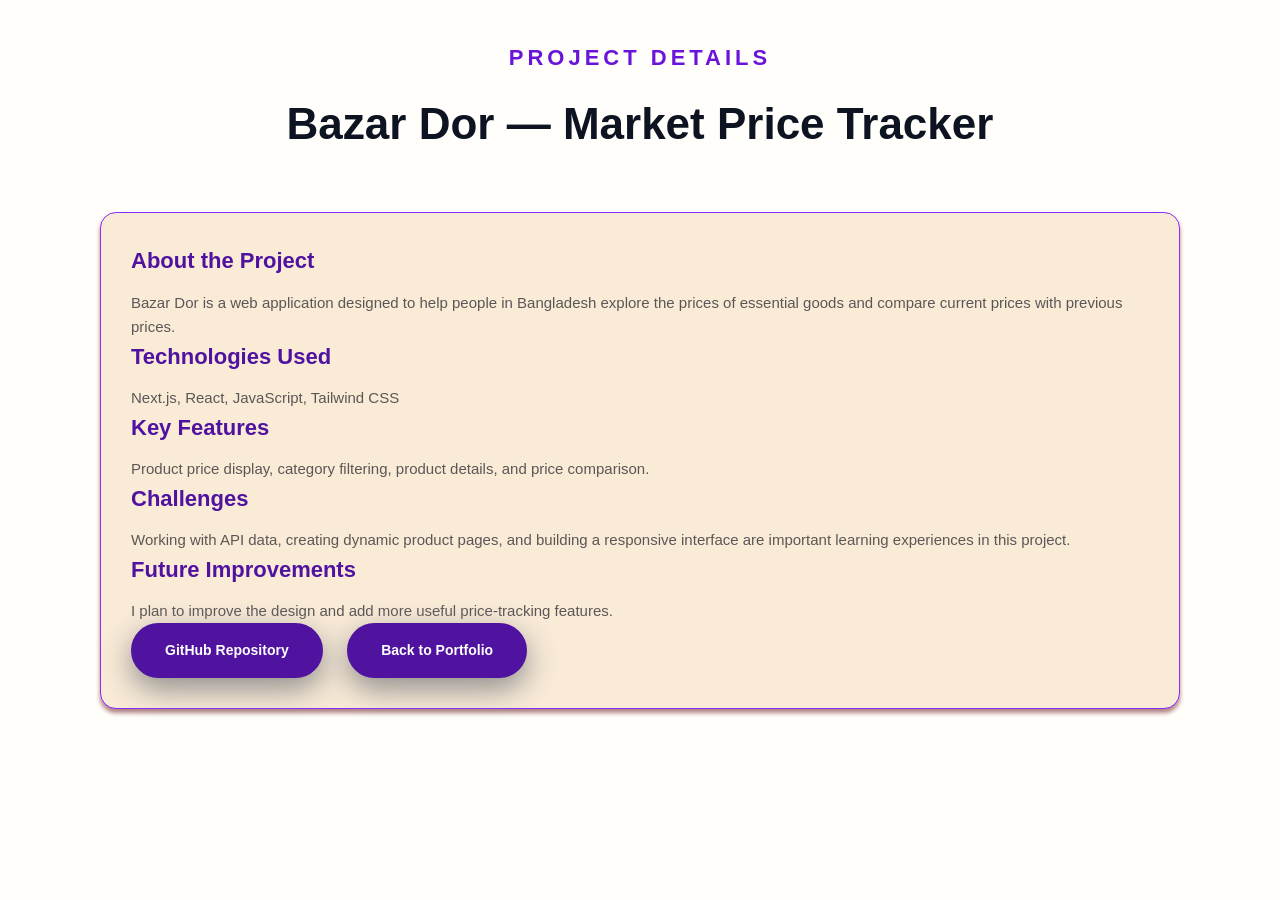
==== project-bazardor.html @ e2b733cc "Initial portfolio commit" ====
<!doctype html>
<html lang="en">
  <head>
    <meta charset="UTF-8" />
    <meta name="viewport" content="width=device-width, initial-scale=1.0" />
    <title>Bazar Dor - Project Details</title>
    <link rel="stylesheet" href="style.css" />
  </head>
  <body>
    <section class="container" style="padding: 40px 20px">
      <div class="heading">
        <h4>PROJECT DETAILS</h4>
        <h2>Bazar Dor — Market Price Tracker</h2>
      </div>

      <div class="education-card">
        <h3>About the Project</h3>
        <p>
          Bazar Dor is a web application designed to help people in Bangladesh
          explore the prices of essential goods and compare current prices with
          previous prices.
        </p>

        <h3>Technologies Used</h3>
        <p>Next.js, React, JavaScript, Tailwind CSS</p>

        <h3>Key Features</h3>
        <p>
          Product price display, category filtering, product details, and price
          comparison.
        </p>

        <h3>Challenges</h3>
        <p>
          Working with API data, creating dynamic product pages, and building a
          responsive interface are important learning experiences in this
          project.
        </p>

        <h3>Future Improvements</h3>
        <p>
          I plan to improve the design and add more useful price-tracking
          features.
        </p>

        <a
          class="btn"
          href="https://github.com/esratcode/bazar-dor"
          target="_blank"
          rel="noopener noreferrer"
          >GitHub Repository</a
        >
        <a class="btn" href="index.html#project">Back to Portfolio</a>
      </div>
    </section>
  </body>
</html>
---- style.css ----
/* =========================
   GLOBAL STYLES
========================= */
* {
    margin: 0;
    padding: 0;
    font-family: "Plus Jakarta Sans", sans-serif;
    box-sizing: border-box;
}

html {
    scroll-behavior: smooth;
    scroll-padding-top: 100px;
}

body {
    background-color: #FFFEFA;
    color: #0D1321;
    line-height: 1.6;
}

img {
    max-width: 100%;
}

.container {
    width: 87.5%;
    max-width: 1400px;
    margin: 0 auto;
}

section,
#hero,
#project,
#experience,
#footer {
    scroll-margin-top: 100px;
}

/* =========================
   COMMON BUTTON
========================= */
.btn {
    display: inline-block;
    background-color: #5013a0;
    padding: 14px 32px;
    border: 2px solid #5013a0;
    border-radius: 30px;
    font-size: 14px;
    font-weight: bold;
    color: white;
    box-shadow: 0 11px 31px 0 #8C8C8C;
    cursor: pointer;
    margin-right: 20px;
    text-decoration: none;
    transition: all 0.3s ease;
}

.btn:hover {
    background-color: white;
    color: #0D1321;
    border-color: #350476;
}

.btn-white {
    background-color: white;
    color: black;
    border: 2px solid #872BFF;
}

/* =========================
   SECTION HEADINGS
========================= */
.heading {
    margin-bottom: 60px;
    text-align: center;
}

.heading h4 {
    font-size: 22px;
    text-transform: uppercase;
    color: #6A14DA;
    letter-spacing: 4px;
    font-weight: bold;
    margin-bottom: 20px;
}

.heading h2 {
    font-size: 44px;
    line-height: 1.3;
}

.heading p {
    color: #5B5757;
}

/* =========================
   NAVBAR
========================= */
#navbar {
    width: 100%;
    background-color: #FFFEFA;
    padding: 20px 0;
    position: sticky;
    top: 0;
    z-index: 1000;
    border-bottom: 1px solid #eee;
}

.nav-container {
    display: flex;
    align-items: center;
    justify-content: space-between;
    gap: 20px;
}

.logo {
    font-size: 25px;
    font-weight: 800;
    color: #5013a0;
    text-decoration: none;
    white-space: nowrap;
}

.logo span {
    color: #872BFF;
}

.nav-links {
    display: flex;
    align-items: center;
    gap: 25px;
    list-style: none;
}

.nav-links a {
    color: #0D1321;
    text-decoration: none;
    font-size: 14px;
    font-weight: 600;
    transition: color 0.3s ease;
}

.nav-links a:hover {
    color: #872BFF;
}

.nav-btn {
    display: inline-block;
    padding: 12px 24px;
    background-color: #5013a0;
    color: white;
    border: 1px solid #5013a0;
    border-radius: 30px;
    text-decoration: none;
    font-size: 14px;
    font-weight: bold;
    transition: all 0.3s ease;
    white-space: nowrap;
}

.nav-btn:hover {
    background-color: white;
    color: #5013a0;
}

/* =========================
   HERO SECTION
========================= */
#hero {
    padding-top: 20px;
    background-image: url("image/Hero-bg.png");
    background-size: 500px;
    background-repeat: no-repeat;
    background-position: right top;
    margin-bottom: 150px;
}

#hero-container {
    display: flex;
    align-items: center;
    justify-content: space-between;
    gap: 40px;
}

#hero-contain {
    flex: 1;
    padding: 60px 0 100px;
}

#hero-contain h1 {
    font-size: 48px;
    line-height: 1.3;
    margin-bottom: 30px;
}

#hero-contain h1 span {
    color: #872BFF;
}

#hero-contain p {
    font-size: 16px;
    color: #8A8A8A;
    font-weight: 500;
    line-height: 26px;
    margin-bottom: 30px;
}

#hero-image {
    flex: 1;
    text-align: center;
}

#hero-image img {
    width: 500px;
    max-height: 600px;
    object-fit: contain;
    vertical-align: middle;
}

/* =========================
   ABOUT ME
========================= */
#about {
    margin-bottom: 150px;
}

.about-content {
    display: flex;
    align-items: center;
    justify-content: center;
    gap: 60px;
}

.about-image {
    flex: 0 1 350px;
    text-align: center;
}

.about-image img {
    width: 320px;
    max-width: 100%;
    border-radius: 20px;
    object-fit: cover;
}

.about-text {
    flex: 1;
}

.about-text h3 {
    font-size: 28px;
    line-height: 1.4;
    color: #5013a0;
    margin-bottom: 20px;
}

.about-text p {
    font-size: 16px;
    color: #5B5757;
    line-height: 1.8;
    margin-bottom: 18px;
}

.about-btn {
    margin-top: 10px;
}

/* =========================
   SKILLS SECTION
========================= */
#skill {
    margin-bottom: 150px;
}

.skills-intro {
    margin-top: 15px;
    color: #5B5757;
}

.card-box {
    display: flex;
    justify-content: center;
    align-items: stretch;
    gap: 30px;
    flex-wrap: wrap;
    margin-bottom: 30px;
}

.card {
    background-color: antiquewhite;
    flex: 1 1 260px;
    max-width: 350px;
    min-width: 0;
    border: 1px solid blue;
    border-radius: 12px;
    padding: 40px;
    text-align: center;
    box-shadow: 0 4px 4px #b18383;
    margin-bottom: 30px;
    transition: transform 0.3s ease;
}

.card:hover {
    transform: translateY(-5px);
}

.card img {
    width: 65px;
    height: 65px;
    object-fit: contain;
    margin-bottom: 20px;
}

.card h3 {
    font-size: 22px;
    font-weight: bolder;
    margin-bottom: 15px;
}

.card p {
    font-size: 14px;
    color: #0D1321;
    line-height: 1.7;
    margin-bottom: 15px;
}

.card a {
    color: #5013a0;
    font-weight: bold;
}

/* =========================
   EDUCATION SECTION
========================= */
#education {
    margin-bottom: 150px;
}

.education-list {
    display: flex;
    flex-direction: column;
    gap: 25px;
    max-width: 850px;
    margin: 0 auto;
}

.education-card {
    background-color: antiquewhite;
    border: 1px solid #872BFF;
    border-radius: 16px;
    padding: 30px;
    box-shadow: 0 4px 4px #b18383;
    transition: transform 0.3s ease;
}

.education-card:hover {
    transform: translateY(-3px);
}

.education-card h3 {
    font-size: 22px;
    color: #5013a0;
    margin-bottom: 12px;
}

.education-card h4 {
    font-size: 17px;
    margin-bottom: 10px;
}

.education-card p {
    color: #5B5757;
    font-size: 15px;
}

/* =========================
   PROJECTS SECTION
========================= */
#project {
    margin-bottom: 150px;
}

.project-box {
    width: 100%;
}

.project-card {
    padding: 40px;
    background-color: white;
    border: 1px solid #872BFF;
    border-radius: 20px;
    display: flex;
    gap: 35px;
    align-items: center;
    margin-bottom: 40px;
    box-shadow: 0 4px 10px #b1838320;
}

.project-img {
    flex: 0 1 400px;
    min-width: 0;
}

.project-img img {
    display: block;
    width: 100%;
    max-width: 400px;
    border-radius: 20px;
    object-fit: cover;
}

.project-content {
    flex: 1;
    min-width: 0;
}

.project-content h3 {
    font-size: 30px;
    color: #5013a0;
    line-height: 1.4;
    margin-bottom: 15px;
}

.project-content p {
    color: #5B5757;
    line-height: 1.8;
    margin-bottom: 20px;
}

.project-content .btn {
    margin-top: 5px;
}

/* =========================
   EXPERIENCE SECTION
========================= */
#experience {
    margin-bottom: 150px;
}

.company-card {
    display: flex;
    justify-content: center;
    align-items: center;
    flex-wrap: wrap;
    gap: 30px;
}

.brands {
    padding: 30px;
    background-color: white;
    box-shadow: 0 4px 3px #b18383;
    border-radius: 16px;
    display: flex;
    justify-content: center;
    align-items: center;
    min-width: 130px;
    min-height: 100px;
}

.brands img {
    max-width: 130px;
    max-height: 65px;
    object-fit: contain;
}

.btn-containter {
    text-align: center;
    padding: 60px 0;
}

/* =========================
   CONTACT SECTION
========================= */
#contact {
    margin-bottom: 100px;
    scroll-margin-top: 100px;
}

.contact-content {
    max-width: 800px;
    margin: 0 auto;
    text-align: center;
    background-color: antiquewhite;
    border: 1px solid #872BFF;
    border-radius: 20px;
    padding: 40px;
    box-shadow: 0 4px 4px #b18383;
}

.contact-content p {
    font-size: 16px;
    color: #5B5757;
    line-height: 1.8;
    margin-bottom: 20px;
}

.contact-links {
    display: flex;
    justify-content: center;
    align-items: center;
    flex-wrap: wrap;
    gap: 15px;
    margin-top: 25px;
}

.contact-links a {
    color: #5013a0;
    font-weight: bold;
    overflow-wrap: anywhere;
}

/* =========================
   FOOTER
========================= */
#footer {
    padding: 30px 0;
    border-top: 1px solid #eee;
}

#footer-container {
    display: flex;
    justify-content: space-between;
    align-items: center;
    gap: 20px;
}

#footer-text p {
    font-size: 16px;
    color: #5B5757;
}

.icons {
    display: flex;
    align-items: center;
    gap: 15px;
}

.icon img {
    width: 28px;
    height: 28px;
    object-fit: contain;
    transition: transform 0.3s ease;
}

.icon img:hover {
    transform: translateY(-3px);
}

/* =========================
   RESPONSIVE: TABLETS
========================= */
@media (max-width: 1024px) {
    .container {
        width: 90%;
    }

    .nav-links {
        gap: 15px;
    }

    .nav-links a {
        font-size: 13px;
    }

    #hero-contain h1 {
        font-size: 40px;
    }

    #hero-image img {
        width: 400px;
    }

    .heading h2 {
        font-size: 36px;
    }

    .about-content {
        gap: 35px;
    }

    .project-card {
        padding: 30px;
        gap: 25px;
    }

    .project-content h3 {
        font-size: 26px;
    }
}

/* =========================
   RESPONSIVE: MOBILE
========================= */
@media (max-width: 768px) {
    .container {
        width: 90%;
    }

    #navbar {
        padding: 15px 0;
        position: relative;
    }

    .nav-container {
        flex-direction: column;
        gap: 15px;
    }

    .nav-links {
        justify-content: center;
        flex-wrap: wrap;
        gap: 12px 20px;
    }

    .nav-links a {
        font-size: 13px;
    }

    .nav-btn {
        padding: 10px 22px;
    }

    #hero {
        background-size: 300px;
        margin-bottom: 90px;
    }

    #hero-container {
        flex-direction: column;
        align-items: center;
        gap: 20px;
    }

    #hero-contain {
        padding: 40px 0 10px;
        text-align: center;
    }

    #hero-contain h1 {
        font-size: 36px;
        margin-bottom: 20px;
    }

    #hero-contain p {
        font-size: 15px;
    }

    #hero-contain .btn {
        margin: 5px;
        padding: 12px 20px;
    }

    #hero-image img {
        width: 330px;
        max-height: 400px;
    }

    .heading {
        margin-bottom: 40px;
    }

    .heading h4 {
        font-size: 18px;
        margin-bottom: 15px;
    }

    .heading h2 {
        font-size: 30px;
    }

    #about,
    #skill,
    #education,
    #project,
    #experience {
        margin-bottom: 90px;
    }

    .about-content {
        flex-direction: column;
        gap: 30px;
    }

    .about-image {
        flex: auto;
    }

    .about-image img {
        width: 260px;
    }

    .about-text {
        text-align: center;
    }

    .about-text h3 {
        font-size: 24px;
    }

    .card-box {
        gap: 10px;
        margin-bottom: 10px;
    }

    .card {
        flex: 1 1 100%;
        max-width: 100%;
        padding: 30px 25px;
        margin-bottom: 20px;
    }

    .education-card {
        padding: 25px;
    }

    .education-card h3 {
        font-size: 19px;
    }

    .project-card {
        flex-direction: column;
        align-items: stretch;
        padding: 22px;
        gap: 25px;
        margin-bottom: 30px;
    }

    .project-img {
        flex: auto;
    }

    .project-img img {
        width: 100%;
        max-width: 100%;
    }

    .project-content h3 {
        font-size: 25px;
    }

    .project-content .btn {
        margin-right: 0;
    }

    .brands {
        padding: 20px;
        min-width: 100px;
    }

    .brands img {
        max-width: 100px;
    }

    .btn-containter {
        padding: 35px 0;
    }

    .contact-content {
        padding: 25px 20px;
    }

    #footer-container {
        flex-direction: column;
        text-align: center;
    }

    #footer-text p {
        font-size: 14px;
    }
}

/* =========================
   RESPONSIVE: SMALL PHONES
========================= */
@media (max-width: 400px) {
    .logo {
        font-size: 22px;
    }

    .nav-links {
        gap: 10px 14px;
    }

    .nav-links a {
        font-size: 12px;
    }

    #hero-contain h1 {
        font-size: 30px;
    }

    #hero-image img {
        width: 260px;
    }

    .heading h2 {
        font-size: 26px;
    }

    .btn {
        padding: 12px 20px;
        font-size: 13px;
        margin-right: 5px;
    }

    .project-card {
        padding: 16px;
    }

    .education-card {
        padding: 20px;
    }
}


/* Contact Section */
#contact {
    margin-bottom: 100px;
    scroll-margin-top: 100px;
}

.contact-content {
    max-width: 800px;
    margin: 0 auto;
    padding: 35px;
    text-align: center;
    background-color: antiquewhite;
    border: 1px solid #872BFF;
    border-radius: 16px;
    box-shadow: 0 4px 4px #b18383;
}

.contact-content h3 {
    color: #5013a0;
    font-size: 26px;
    margin-bottom: 15px;
}

.contact-content p {
    color: #5B5757;
    line-height: 1.8;
    margin-bottom: 25px;
}

.contact-links {
    display: flex;
    justify-content: center;
    flex-wrap: wrap;
    gap: 15px;
}

.contact-links .btn {
    display: inline-block;
    text-decoration: none;
    cursor: pointer;
}

#contact .heading p {
    color: #5B5757;
    line-height: 1.7;
    margin-top: 15px;
}

@media (max-width: 600px) {
    .contact-content {
        padding: 25px 15px;
    }

    .contact-links {
        flex-direction: column;
        align-items: center;
    }

    .contact-links .btn {
        width: 100%;
        max-width: 250px;
        text-align: center;
    }
}
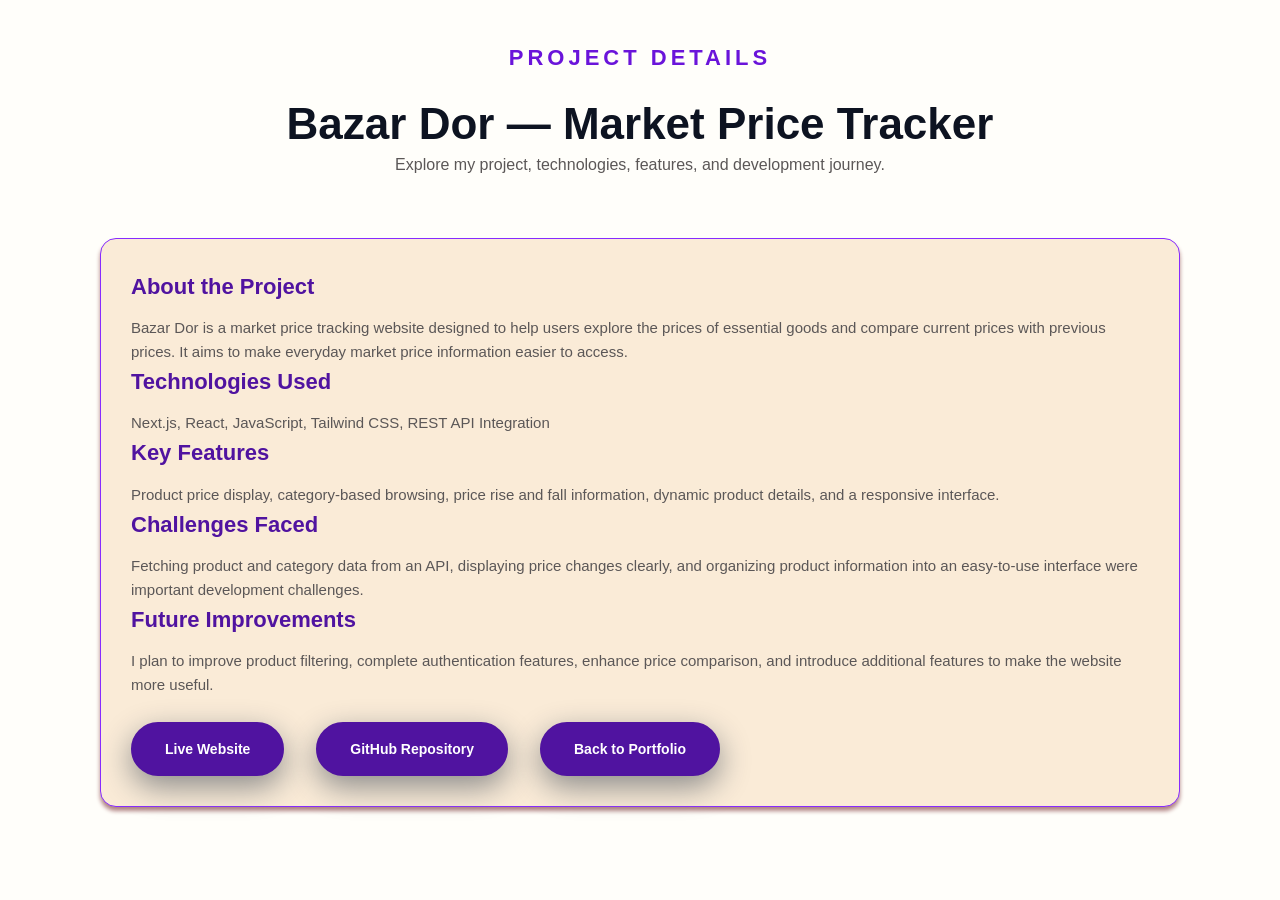
==== commit f3f5d46b: "Add phone number to contact section" ====
--- a/project-bazardor.html
+++ b/project-bazardor.html
@@ -3,54 +3,77 @@
   <head>
     <meta charset="UTF-8" />
     <meta name="viewport" content="width=device-width, initial-scale=1.0" />
-    <title>Bazar Dor - Project Details</title>
+
+    <title>Bazar Dor - Project Details | Esrat Jahan Eva</title>
+
     <link rel="stylesheet" href="style.css" />
   </head>
+
   <body>
     <section class="container" style="padding: 40px 20px">
       <div class="heading">
         <h4>PROJECT DETAILS</h4>
         <h2>Bazar Dor — Market Price Tracker</h2>
+        <p>
+          Explore my project, technologies, features, and development journey.
+        </p>
       </div>
 
       <div class="education-card">
         <h3>About the Project</h3>
         <p>
-          Bazar Dor is a web application designed to help people in Bangladesh
+          Bazar Dor is a market price tracking website designed to help users
           explore the prices of essential goods and compare current prices with
-          previous prices.
+          previous prices. It aims to make everyday market price information
+          easier to access.
         </p>
 
         <h3>Technologies Used</h3>
-        <p>Next.js, React, JavaScript, Tailwind CSS</p>
+        <p>Next.js, React, JavaScript, Tailwind CSS, REST API Integration</p>
 
         <h3>Key Features</h3>
         <p>
-          Product price display, category filtering, product details, and price
-          comparison.
+          Product price display, category-based browsing, price rise and fall
+          information, dynamic product details, and a responsive interface.
         </p>
 
-        <h3>Challenges</h3>
+        <h3>Challenges Faced</h3>
         <p>
-          Working with API data, creating dynamic product pages, and building a
-          responsive interface are important learning experiences in this
-          project.
+          Fetching product and category data from an API, displaying price
+          changes clearly, and organizing product information into an
+          easy-to-use interface were important development challenges.
         </p>
 
         <h3>Future Improvements</h3>
         <p>
-          I plan to improve the design and add more useful price-tracking
-          features.
+          I plan to improve product filtering, complete authentication features,
+          enhance price comparison, and introduce additional features to make
+          the website more useful.
         </p>
 
-        <a
-          class="btn"
-          href="https://github.com/esratcode/bazar-dor"
-          target="_blank"
-          rel="noopener noreferrer"
-          >GitHub Repository</a
+        <div
+          style="margin-top: 25px; display: flex; flex-wrap: wrap; gap: 12px"
         >
-        <a class="btn" href="index.html#project">Back to Portfolio</a>
+          <a
+            class="btn"
+            href="https://bazar-dor-two-nu.vercel.app/"
+            target="_blank"
+            rel="noopener noreferrer"
+          >
+            Live Website
+          </a>
+
+          <a
+            class="btn"
+            href="https://github.com/esratcode/bazar-dor"
+            target="_blank"
+            rel="noopener noreferrer"
+          >
+            GitHub Repository
+          </a>
+
+          <a class="btn" href="index.html#project"> Back to Portfolio </a>
+        </div>
       </div>
     </section>
   </body>
